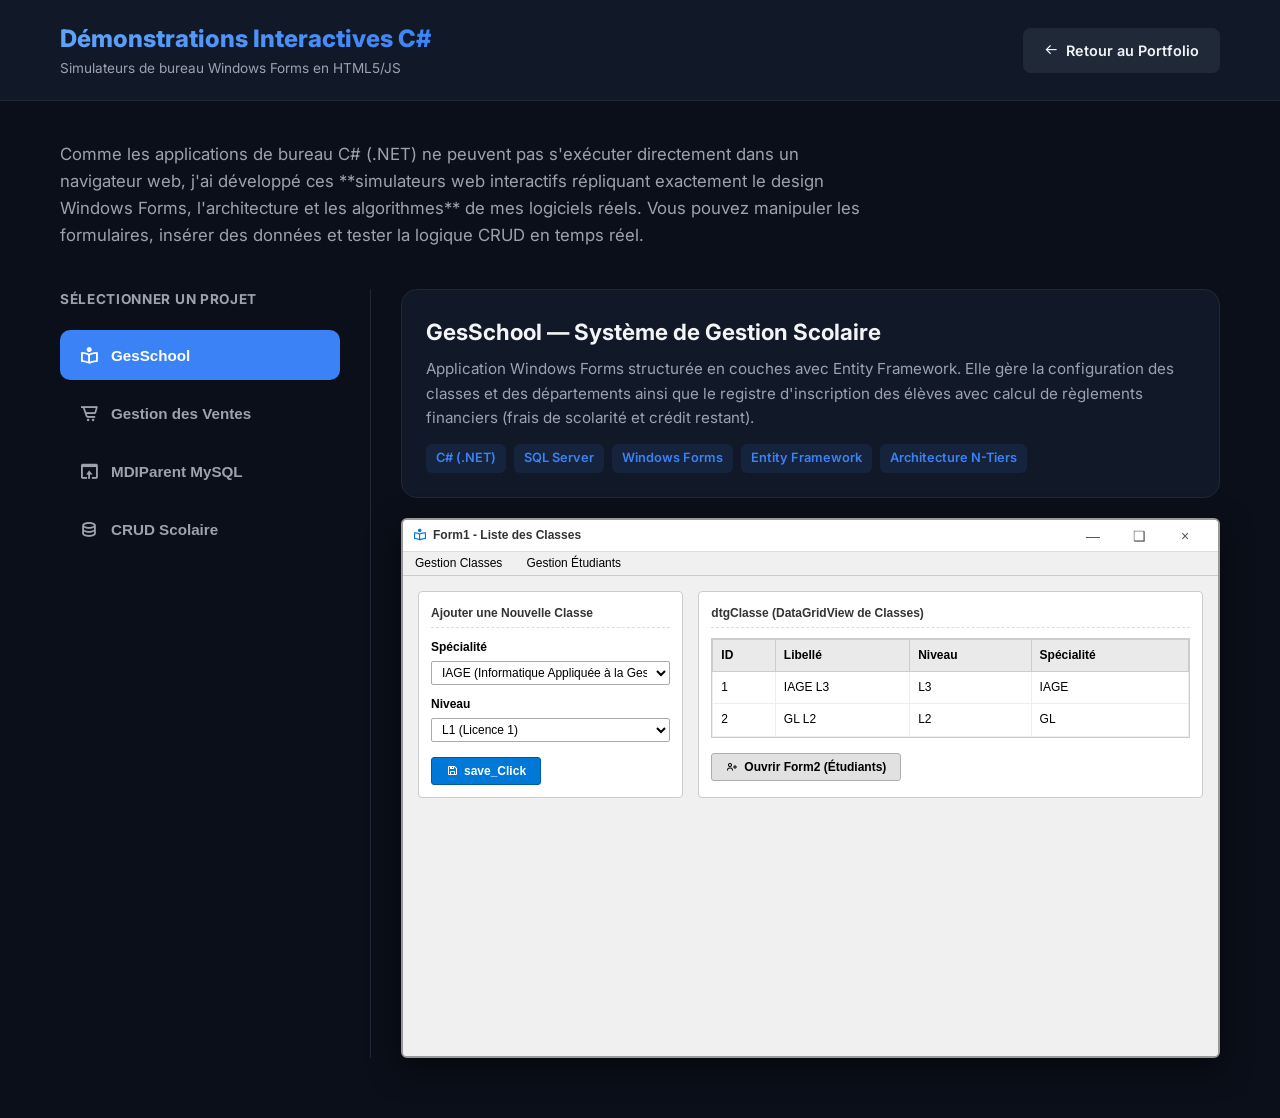
==== csharp_projects_demo.html @ ff1e4703 "Create interactive C# simulation page and connect demoLinks in app.js" ====
<!DOCTYPE html>
<html lang="fr">
<head>
    <meta charset="UTF-8">
    <meta name="viewport" content="width=device-width, initial-scale=1.0">
    <title>Démonstrations Interactives C# • Alima Thiam</title>
    <!-- Boxicons -->
    <link href="https://unpkg.com/boxicons@2.1.4/css/boxicons.min.css" rel="stylesheet">
    <!-- Google Fonts -->
    <link href="https://fonts.googleapis.com/css2?family=Inter:wght@300;400;500;600;700;800&family=JetBrains+Mono:wght@400;700&family=Segoe+UI:wght@400;600;700&display=swap" rel="stylesheet">
    <style>
        :root {
            --bg-main: #0b0f19;
            --bg-secondary: #111827;
            --border-color: #1f2937;
            --text-main: #f3f4f6;
            --text-muted: #9ca3af;
            --accent: #3b82f6;
            --accent-hover: #2563eb;
            --win-bg: #f0f0f0;
            --win-border: #999;
            --win-text: #000;
            --win-blue: #0078d7;
            --win-hover: #e5f1fb;
        }

        * {
            margin: 0;
            padding: 0;
            box-sizing: border-box;
        }

        body {
            font-family: 'Inter', sans-serif;
            background-color: var(--bg-main);
            color: var(--text-main);
            line-height: 1.6;
            padding-bottom: 60px;
        }

        header {
            background-color: var(--bg-secondary);
            border-bottom: 1px solid var(--border-color);
            padding: 20px 0;
            position: sticky;
            top: 0;
            z-index: 100;
        }

        .header-container {
            max-width: 1200px;
            margin: 0 auto;
            display: flex;
            justify-content: space-between;
            align-items: center;
            padding: 0 20px;
        }

        .logo-area h1 {
            font-size: 1.5rem;
            font-weight: 800;
            background: linear-gradient(135deg, #60a5fa 0%, #3b82f6 100%);
            -webkit-background-clip: text;
            -webkit-text-fill-color: transparent;
        }

        .logo-area p {
            font-size: 0.85rem;
            color: var(--text-muted);
        }

        .btn-back {
            display: flex;
            align-items: center;
            gap: 8px;
            background-color: var(--border-color);
            color: var(--text-main);
            text-decoration: none;
            padding: 10px 20px;
            border-radius: 8px;
            font-size: 0.9rem;
            font-weight: 600;
            transition: all 0.2s ease;
            border: 1px solid transparent;
        }

        .btn-back:hover {
            background-color: var(--bg-main);
            border-color: var(--accent);
            color: var(--accent);
        }

        main {
            max-width: 1200px;
            margin: 40px auto 0 auto;
            padding: 0 20px;
        }

        .intro-text {
            color: var(--text-muted);
            font-size: 1.05rem;
            margin-bottom: 40px;
            max-width: 800px;
        }

        /* Tabs & Selector Layout */
        .demo-layout {
            display: grid;
            grid-template-columns: 280px 1px 1fr;
            gap: 30px;
            min-height: 600px;
        }

        .sidebar-menu {
            display: flex;
            flex-direction: column;
            gap: 8px;
        }

        .sidebar-menu h3 {
            font-size: 0.85rem;
            text-transform: uppercase;
            letter-spacing: 0.05em;
            color: var(--text-muted);
            margin-bottom: 12px;
        }

        .tab-btn {
            background: none;
            border: 1px solid transparent;
            color: var(--text-muted);
            padding: 14px 18px;
            text-align: left;
            border-radius: 10px;
            cursor: pointer;
            font-size: 0.95rem;
            font-weight: 600;
            display: flex;
            align-items: center;
            gap: 12px;
            transition: all 0.2s ease;
        }

        .tab-btn i {
            font-size: 1.25rem;
        }

        .tab-btn:hover {
            background-color: rgba(59, 130, 246, 0.05);
            color: var(--text-main);
        }

        .tab-btn.active {
            background-color: var(--accent);
            color: #fff;
        }

        .divider {
            background-color: var(--border-color);
        }

        .demo-content {
            display: flex;
            flex-direction: column;
            gap: 20px;
        }

        .project-meta-info {
            background-color: var(--bg-secondary);
            border: 1px solid var(--border-color);
            padding: 24px;
            border-radius: 16px;
        }

        .project-meta-info h2 {
            font-size: 1.4rem;
            font-weight: 700;
            margin-bottom: 8px;
        }

        .project-meta-info p {
            color: var(--text-muted);
            font-size: 0.95rem;
        }

        .tech-tags {
            display: flex;
            flex-wrap: wrap;
            gap: 8px;
            margin-top: 14px;
        }

        .tech-tag {
            background-color: rgba(59, 130, 246, 0.1);
            color: var(--accent);
            padding: 4px 10px;
            border-radius: 6px;
            font-size: 0.8rem;
            font-weight: 600;
        }

        /* ----------------------------------------------------
           Windows Forms Styling (Simulator Sandbox)
        ---------------------------------------------------- */
        .winforms-container {
            width: 100%;
            background-color: var(--win-bg);
            color: var(--win-text);
            border: 2px solid var(--win-border);
            border-radius: 6px;
            font-family: 'Segoe UI', Tahoma, Geneva, Verdana, sans-serif;
            font-size: 12px;
            box-shadow: 0 10px 30px rgba(0,0,0,0.5);
            overflow: hidden;
            display: none;
        }

        .winforms-container.active {
            display: block;
        }

        /* WinForms Title Bar */
        .winforms-titlebar {
            background-color: #ffffff;
            height: 32px;
            display: flex;
            align-items: center;
            justify-content: space-between;
            padding: 0 10px;
            border-bottom: 1px solid #ddd;
            user-select: none;
        }

        .winforms-icon-title {
            display: flex;
            align-items: center;
            gap: 6px;
            font-weight: 600;
            color: #333;
        }

        .winforms-icon-title i {
            color: var(--win-blue);
            font-size: 14px;
        }

        .winforms-controls {
            display: flex;
            height: 100%;
        }

        .win-ctrl-btn {
            width: 46px;
            height: 32px;
            background: none;
            border: none;
            display: flex;
            align-items: center;
            justify-content: center;
            font-size: 14px;
            color: #555;
            cursor: pointer;
            transition: background 0.15s;
        }

        .win-ctrl-btn:hover {
            background-color: #e5e5e5;
        }

        .win-ctrl-btn.close:hover {
            background-color: #e81123;
            color: white;
        }

        /* WinForms Menu Bar */
        .winforms-menubar {
            background-color: #f0f0f0;
            height: 24px;
            display: flex;
            align-items: center;
            padding: 0 6px;
            border-bottom: 1px solid #ccc;
            gap: 12px;
        }

        .win-menu-item {
            padding: 2px 6px;
            cursor: pointer;
            border-radius: 3px;
        }

        .win-menu-item:hover {
            background-color: #ddd;
        }

        /* WinForms Client Area */
        .winforms-client {
            padding: 15px;
            background-color: #f0f0f0;
            min-height: 480px;
            position: relative;
        }

        /* WinForms Common Layout Elements */
        .win-form-row {
            display: flex;
            gap: 15px;
            margin-bottom: 15px;
        }

        .win-panel {
            background-color: #ffffff;
            border: 1px solid #ccc;
            padding: 12px;
            border-radius: 4px;
        }

        .win-panel-title {
            font-weight: 700;
            margin-bottom: 10px;
            color: #333;
            border-bottom: 1px dashed #ddd;
            padding-bottom: 4px;
        }

        /* Controls styling */
        .win-label {
            display: block;
            margin-bottom: 4px;
            font-weight: 600;
        }

        .win-textbox {
            width: 100%;
            height: 24px;
            padding: 2px 6px;
            border: 1px solid #aaa;
            border-radius: 2px;
            font-family: inherit;
            font-size: 12px;
            outline: none;
            background-color: #fff;
            color: #000;
        }

        .win-textbox:focus {
            border-color: var(--win-blue);
        }

        .win-combobox {
            width: 100%;
            height: 24px;
            padding: 2px 6px;
            border: 1px solid #aaa;
            border-radius: 2px;
            font-family: inherit;
            font-size: 12px;
            outline: none;
            background-color: #fff;
            color: #000;
        }

        .win-btn {
            background-color: #e1e1e1;
            border: 1px solid #adadad;
            color: #000;
            padding: 6px 14px;
            cursor: pointer;
            border-radius: 3px;
            font-weight: 600;
            font-family: inherit;
            font-size: 12px;
            display: inline-flex;
            align-items: center;
            gap: 6px;
            user-select: none;
        }

        .win-btn:hover {
            background-color: #e5f1fb;
            border-color: #0078d7;
        }

        .win-btn.primary {
            background-color: #0078d7;
            color: white;
            border-color: #005a9e;
        }

        .win-btn.primary:hover {
            background-color: #005a9e;
        }

        .win-btn.danger {
            background-color: #f44336;
            color: white;
            border-color: #d32f2f;
        }

        .win-btn.danger:hover {
            background-color: #d32f2f;
        }

        /* WinForms GridView (DataGridView) */
        .win-datagridview {
            width: 100%;
            border-collapse: collapse;
            background-color: #fff;
            border: 1px solid #ccc;
        }

        .win-datagridview th {
            background-color: #eaeaea;
            border: 1px solid #ccc;
            padding: 6px 8px;
            text-align: left;
            font-weight: 600;
            user-select: none;
        }

        .win-datagridview td {
            border: 1px solid #eee;
            padding: 6px 8px;
            text-align: left;
            white-space: nowrap;
        }

        .win-datagridview tr.selected {
            background-color: #0078d7 !important;
            color: #fff !important;
        }

        .win-datagridview tr:hover {
            background-color: #f5f5f5;
            cursor: pointer;
        }

        .grid-container {
            overflow-x: auto;
            max-height: 250px;
            border: 1px solid #ccc;
            background-color: #fff;
        }

        /* ----------------------------------------------------
           MDIParent Window specific styling
        ---------------------------------------------------- */
        .mdi-desktop {
            background-color: #3f3f3f;
            border: 1px dashed #666;
            border-radius: 4px;
            height: 440px;
            position: relative;
            overflow: hidden;
        }

        .mdi-child-window {
            position: absolute;
            background-color: #f0f0f0;
            border: 1px solid #888;
            border-radius: 4px;
            box-shadow: 0 4px 15px rgba(0,0,0,0.3);
            width: 320px;
            display: none;
            z-index: 10;
        }

        .mdi-child-window.active {
            display: block;
        }

        .mdi-child-title {
            background-color: #ffffff;
            height: 24px;
            display: flex;
            align-items: center;
            justify-content: space-between;
            padding: 0 8px;
            font-weight: 600;
            border-bottom: 1px solid #ccc;
            cursor: move;
        }

        .mdi-child-close {
            background: none;
            border: none;
            cursor: pointer;
            font-weight: 700;
            color: #777;
        }

        .mdi-child-close:hover {
            color: #d9534f;
        }

        .mdi-child-body {
            padding: 10px;
            font-size: 11px;
        }

        /* ----------------------------------------------------
           Sales simulation specific layout
        ---------------------------------------------------- */
        .kpi-container {
            display: grid;
            grid-template-columns: repeat(3, 1fr);
            gap: 10px;
            margin-bottom: 15px;
        }

        .kpi-card {
            background-color: #fff;
            border: 1px solid #ccc;
            padding: 10px;
            border-radius: 4px;
            text-align: center;
        }

        .kpi-val {
            font-size: 18px;
            font-weight: bold;
            color: var(--win-blue);
        }

        /* Custom C# MessageBox.Show overlay */
        .csharp-messagebox {
            position: absolute;
            top: 50%;
            left: 50%;
            transform: translate(-50%, -50%);
            background-color: #f0f0f0;
            border: 1px solid #0078d7;
            box-shadow: 0 5px 25px rgba(0,0,0,0.4);
            width: 300px;
            z-index: 999;
            font-family: 'Segoe UI', sans-serif;
            display: none;
        }

        .cs-msg-title {
            background-color: #ffffff;
            padding: 6px 10px;
            font-weight: 600;
            font-size: 12px;
            border-bottom: 1px solid #ddd;
        }

        .cs-msg-body {
            padding: 18px 15px;
            font-size: 12px;
            display: flex;
            align-items: center;
            gap: 12px;
        }

        .cs-msg-body i {
            font-size: 24px;
            color: #0078d7;
        }

        .cs-msg-buttons {
            background-color: #e1e1e1;
            padding: 8px 10px;
            text-align: right;
            display: flex;
            justify-content: flex-end;
            gap: 8px;
        }

        /* Screen-width alert */
        @media (max-width: 900px) {
            .demo-layout {
                grid-template-columns: 1fr;
            }
            .divider {
                display: none;
            }
        }
    </style>
</head>
<body>

    <header>
        <div class="header-container">
            <div class="logo-area">
                <h1>Démonstrations Interactives C#</h1>
                <p>Simulateurs de bureau Windows Forms en HTML5/JS</p>
            </div>
            <a href="index.html#projects" class="btn-back">
                <i class='bx bx-arrow-back'></i> Retour au Portfolio
            </a>
        </div>
    </header>

    <main>
        <p class="intro-text">
            Comme les applications de bureau C# (.NET) ne peuvent pas s'exécuter directement dans un navigateur web, j'ai développé ces **simulateurs web interactifs répliquant exactement le design Windows Forms, l'architecture et les algorithmes** de mes logiciels réels. Vous pouvez manipuler les formulaires, insérer des données et tester la logique CRUD en temps réel.
        </p>

        <div class="demo-layout">
            <!-- Sidebar Project selector -->
            <div class="sidebar-menu">
                <h3>Sélectionner un projet</h3>
                <button class="tab-btn active" onclick="switchProject('ges_school')">
                    <i class='bx bx-book-reader'></i> GesSchool
                </button>
                <button class="tab-btn" onclick="switchProject('gestion_ventes')">
                    <i class='bx bx-cart-alt'></i> Gestion des Ventes
                </button>
                <button class="tab-btn" onclick="switchProject('mdi_parent')">
                    <i class='bx bx-window-open'></i> MDIParent MySQL
                </button>
                <button class="tab-btn" onclick="switchProject('crud_scolaire')">
                    <i class='bx bx-data'></i> CRUD Scolaire
                </button>
            </div>

            <div class="divider"></div>

            <!-- Demo Contents Area -->
            <div class="demo-content">

                <!-- 1. GESSCHOOL METADATA & SIMULATION -->
                <div class="project-meta-info" id="meta-ges_school">
                    <h2>GesSchool — Système de Gestion Scolaire</h2>
                    <p>
                        Application Windows Forms structurée en couches avec Entity Framework. Elle gère la configuration des classes et des départements ainsi que le registre d'inscription des élèves avec calcul de règlements financiers (frais de scolarité et crédit restant).
                    </p>
                    <div class="tech-tags">
                        <span class="tech-tag">C# (.NET)</span>
                        <span class="tech-tag">SQL Server</span>
                        <span class="tech-tag">Windows Forms</span>
                        <span class="tech-tag">Entity Framework</span>
                        <span class="tech-tag">Architecture N-Tiers</span>
                    </div>
                </div>

                <!-- GesSchool Sandbox -->
                <div class="winforms-container active" id="sandbox-ges_school">
                    <div class="winforms-titlebar">
                        <div class="winforms-icon-title">
                            <i class='bx bx-book-reader'></i>
                            <span id="gesschool-title">Form1 - Liste des Classes</span>
                        </div>
                        <div class="winforms-controls">
                            <button class="win-ctrl-btn">—</button>
                            <button class="win-ctrl-btn">❑</button>
                            <button class="win-ctrl-btn close">&times;</button>
                        </div>
                    </div>
                    <div class="winforms-menubar">
                        <span class="win-menu-item" onclick="toggleGesSchoolForm('classe')">Gestion Classes</span>
                        <span class="win-menu-item" onclick="toggleGesSchoolForm('etudiant')">Gestion Étudiants</span>
                    </div>

                    <!-- Client Area -->
                    <div class="winforms-client">
                        <!-- Global Alert Box -->
                        <div id="msgbox-ges_school" class="csharp-messagebox">
                            <div class="cs-msg-title">GesSchool System</div>
                            <div class="cs-msg-body">
                                <i class='bx bx-info-circle'></i>
                                <span id="msgbox-text-ges_school">Message</span>
                            </div>
                            <div class="cs-msg-buttons">
                                <button class="win-btn primary" onclick="closeMessageBox('ges_school')">OK</button>
                            </div>
                        </div>

                        <!-- 1. Formulaire Classes (Form1) -->
                        <div id="gesschool-classe-panel">
                            <div class="win-form-row">
                                <div class="win-panel" style="flex: 1;">
                                    <div class="win-panel-title">Ajouter une Nouvelle Classe</div>
                                    <div style="margin-bottom: 10px;">
                                        <label class="win-label">Spécialité</label>
                                        <select id="gs-spec" class="win-combobox">
                                            <option value="IAGE">IAGE (Informatique Appliquée à la Gestion)</option>
                                            <option value="GL">GL (Génie Logiciel)</option>
                                            <option value="CD">CD (Création Digitale)</option>
                                        </select>
                                    </div>
                                    <div style="margin-bottom: 15px;">
                                        <label class="win-label">Niveau</label>
                                        <select id="gs-niv" class="win-combobox">
                                            <option value="L1">L1 (Licence 1)</option>
                                            <option value="L2">L2 (Licence 2)</option>
                                            <option value="L3">L3 (Licence 3)</option>
                                        </select>
                                    </div>
                                    <button class="win-btn primary" onclick="gsSaveClasse()">
                                        <i class='bx bx-save'></i> save_Click
                                    </button>
                                </div>

                                <div class="win-panel" style="flex: 2;">
                                    <div class="win-panel-title">dtgClasse (DataGridView de Classes)</div>
                                    <div class="grid-container">
                                        <table class="win-datagridview" id="gs-classe-grid">
                                            <thead>
                                                <tr>
                                                    <th>ID</th>
                                                    <th>Libellé</th>
                                                    <th>Niveau</th>
                                                    <th>Spécialité</th>
                                                </tr>
                                            </thead>
                                            <tbody>
                                                <!-- Dyn -->
                                            </tbody>
                                        </table>
                                    </div>
                                    <div style="margin-top: 15px; display: flex; gap: 10px;">
                                        <button class="win-btn" onclick="toggleGesSchoolForm('etudiant')">
                                            <i class='bx bx-user-plus'></i> Ouvrir Form2 (Étudiants)
                                        </button>
                                    </div>
                                </div>
                            </div>
                        </div>

                        <!-- 2. Formulaire Étudiants (Form2) -->
                        <div id="gesschool-etudiant-panel" style="display: none;">
                            <div class="win-form-row">
                                <div class="win-panel" style="flex: 1;">
                                    <div class="win-panel-title">Saisie d'un Étudiant</div>
                                    <div style="margin-bottom: 8px;">
                                        <label class="win-label">Nom</label>
                                        <input type="text" id="gs-nom" class="win-textbox">
                                    </div>
                                    <div style="margin-bottom: 8px;">
                                        <label class="win-label">Prénom</label>
                                        <input type="text" id="gs-prenom" class="win-textbox">
                                    </div>
                                    <div style="margin-bottom: 8px;">
                                        <label class="win-label">Année Scolaire</label>
                                        <input type="number" id="gs-anne" class="win-textbox" value="2026">
                                    </div>
                                    <div style="margin-bottom: 8px;">
                                        <label class="win-label">Montant Réglé</label>
                                        <input type="number" id="gs-montant" class="win-textbox" value="500000">
                                    </div>
                                    <div style="margin-bottom: 8px;">
                                        <label class="win-label">Crédit Restant</label>
                                        <input type="number" id="gs-credit" class="win-textbox" value="300000">
                                    </div>
                                    <div style="margin-bottom: 12px;">
                                        <label class="win-label">Classe</label>
                                        <select id="gs-etud-classe" class="win-combobox">
                                            <!-- Dyn -->
                                        </select>
                                    </div>
                                    <div style="display: flex; gap: 8px;">
                                        <button class="win-btn primary" onclick="gsSaveEtudiant()">Valider</button>
                                        <button class="win-btn danger" onclick="gsDeleteEtudiant()">Supprimer</button>
                                    </div>
                                </div>

                                <div class="win-panel" style="flex: 2;">
                                    <div class="win-panel-title">dtgEtudiant (DataGridView d'Étudiants)</div>
                                    <div class="grid-container">
                                        <table class="win-datagridview" id="gs-etudiant-grid">
                                            <thead>
                                                <tr>
                                                    <th>ID</th>
                                                    <th>Prénom</th>
                                                    <th>Nom</th>
                                                    <th>Année S.</th>
                                                    <th>Classe</th>
                                                    <th>Réglé</th>
                                                    <th>Crédit</th>
                                                </tr>
                                            </thead>
                                            <tbody>
                                                <!-- Dyn -->
                                            </tbody>
                                        </table>
                                    </div>
                                    <div style="margin-top: 15px;">
                                        <button class="win-btn" onclick="toggleGesSchoolForm('classe')">
                                            <i class='bx bx-left-arrow-alt'></i> Retour Form1 (Classes)
                                        </button>
                                    </div>
                                </div>
                            </div>
                        </div>

                    </div>
                </div>

                <!-- 2. GESTION DES VENTES METADATA & SIMULATION -->
                <div class="project-meta-info" id="meta-gestion_ventes" style="display: none;">
                    <h2>Gestion des Ventes — Facturation & Stock</h2>
                    <p>
                        Application Windows Form commerciale. Elle gère la comptabilité des ventes, la mise à jour dynamique des stocks et la génération d'états d'impression pour les factures des clients.
                    </p>
                    <div class="tech-tags">
                        <span class="tech-tag">C# (.NET)</span>
                        <span class="tech-tag">SQL Server</span>
                        <span class="tech-tag">Windows Forms</span>
                        <span class="tech-tag">Facturation & Stock</span>
                    </div>
                </div>

                <!-- Gestion des Ventes Sandbox -->
                <div class="winforms-container" id="sandbox-gestion_ventes">
                    <div class="winforms-titlebar">
                        <div class="winforms-icon-title">
                            <i class='bx bx-cart-alt'></i>
                            <span>FormSales - Terminal de Vente & Inventaire</span>
                        </div>
                        <div class="winforms-controls">
                            <button class="win-ctrl-btn">—</button>
                            <button class="win-ctrl-btn">❑</button>
                            <button class="win-ctrl-btn close">&times;</button>
                        </div>
                    </div>
                    <div class="winforms-menubar">
                        <span class="win-menu-item">Fichier</span>
                        <span class="win-menu-item">Stock</span>
                        <span class="win-menu-item">Rapports</span>
                    </div>

                    <!-- Client Area -->
                    <div class="winforms-client">
                        <!-- Alert Box -->
                        <div id="msgbox-gestion_ventes" class="csharp-messagebox">
                            <div class="cs-msg-title">Système de Ventes</div>
                            <div class="cs-msg-body">
                                <i class='bx bx-check-circle' style="color: #4caf50;"></i>
                                <span id="msgbox-text-gestion_ventes">Facture générée !</span>
                            </div>
                            <div class="cs-msg-buttons">
                                <button class="win-btn primary" onclick="closeMessageBox('gestion_ventes')">OK</button>
                            </div>
                        </div>

                        <!-- KPI Dashboard -->
                        <div class="kpi-container">
                            <div class="kpi-card">
                                <div>Chiffre d'Affaires</div>
                                <div class="kpi-val" id="sales-total-ca">0 FCFA</div>
                            </div>
                            <div class="kpi-card">
                                <div>Transactions</div>
                                <div class="kpi-val" id="sales-count-tx">0</div>
                            </div>
                            <div class="kpi-card">
                                <div>Niveau Stock (Total)</div>
                                <div class="kpi-val" id="sales-stock-qty" style="color: #e65100;">120 pcs</div>
                            </div>
                        </div>

                        <div class="win-form-row">
                            <!-- Form -->
                            <div class="win-panel" style="flex: 1;">
                                <div class="win-panel-title">Saisir une Vente</div>
                                <div style="margin-bottom: 8px;">
                                    <label class="win-label">Produit</label>
                                    <select id="sale-prod" class="win-combobox" onchange="salesUpdateUnitPrice()">
                                        <option value="Laptop HP">Laptop HP EliteBook</option>
                                        <option value="Écran Dell">Écran Dell 24"</option>
                                        <option value="Clavier USB">Clavier USB Logitech</option>
                                    </select>
                                </div>
                                <div style="margin-bottom: 8px;">
                                    <label class="win-label">Prix Unitaire (FCFA)</label>
                                    <input type="text" id="sale-prix" class="win-textbox" readonly value="450000">
                                </div>
                                <div style="margin-bottom: 12px;">
                                    <label class="win-label">Quantité</label>
                                    <input type="number" id="sale-qte" class="win-textbox" value="1" min="1">
                                </div>
                                <button class="win-btn primary" onclick="salesProcessOrder()">
                                    <i class='bx bx-receipt'></i> Enregistrer Vente
                                </button>
                            </div>

                            <!-- Cart Grid -->
                            <div class="win-panel" style="flex: 2;">
                                <div class="win-panel-title">Journal des Ventes de la Journée</div>
                                <div class="grid-container">
                                    <table class="win-datagridview" id="sales-grid">
                                        <thead>
                                            <tr>
                                                <th>Numéro</th>
                                                <th>Produit</th>
                                                <th>Qte</th>
                                                <th>Prix U.</th>
                                                <th>Total (FCFA)</th>
                                            </tr>
                                        </thead>
                                        <tbody>
                                            <!-- Dyn -->
                                        </tbody>
                                    </table>
                                </div>
                            </div>
                        </div>

                    </div>
                </div>

                <!-- 3. MDIPARENT MYSQL METADATA & SIMULATION -->
                <div class="project-meta-info" id="meta-mdi_parent" style="display: none;">
                    <h2>MDIParent MySQL — Administration Multi-Fenêtres</h2>
                    <p>
                        Application Windows Forms implémentant l'architecture de conteneur de fenêtres enfants (MDI) et la connexion ADO.NET à un serveur de base de données MySQL distant pour administrer les entités.
                    </p>
                    <div class="tech-tags">
                        <span class="tech-tag">C# (.NET)</span>
                        <span class="tech-tag">MySQL Database</span>
                        <span class="tech-tag">Windows Forms</span>
                        <span class="tech-tag">MDI Architecture</span>
                    </div>
                </div>

                <!-- MDIParent Sandbox -->
                <div class="winforms-container" id="sandbox-mdi_parent">
                    <div class="winforms-titlebar">
                        <div class="winforms-icon-title">
                            <i class='bx bx-window-open'></i>
                            <span>MDIParentMain - Application d'Administration MySQL</span>
                        </div>
                        <div class="winforms-controls">
                            <button class="win-ctrl-btn">—</button>
                            <button class="win-ctrl-btn">❑</button>
                            <button class="win-ctrl-btn close">&times;</button>
                        </div>
                    </div>
                    <div class="winforms-menubar">
                        <span class="win-menu-item" onclick="openMdiWindow('formCat')">Gérer Catégories</span>
                        <span class="win-menu-item" onclick="openMdiWindow('formProd')">Gérer Produits</span>
                        <span class="win-menu-item" onclick="openMdiWindow('formEmp')">Gérer Employés</span>
                    </div>

                    <!-- Client Area (MDI Desktop Container) -->
                    <div class="winforms-client" style="padding: 10px;">
                        <div class="mdi-desktop" id="mdi-desktop-container">
                            <p style="color: #888; text-align: center; margin-top: 180px; font-family: monospace; font-size: 11px;">
                                [MDI Parent Client Area - Cliquez sur le menu pour charger des formulaires]
                            </p>

                            <!-- MDI Form 1: Categories -->
                            <div class="mdi-child-window" id="formCat" style="top: 20px; left: 20px;">
                                <div class="mdi-child-title">
                                    <span>FormCategorie (MySQL Table: categorie)</span>
                                    <button class="mdi-child-close" onclick="closeMdiWindow('formCat')">&times;</button>
                                </div>
                                <div class="mdi-child-body">
                                    <div style="margin-bottom: 8px;">
                                        <label class="win-label">Nom Catégorie</label>
                                        <input type="text" class="win-textbox" id="mdi-cat-name" placeholder="ex: Informatique">
                                    </div>
                                    <button class="win-btn primary" onclick="alert('Connexion MySQL etablie. Categorie enregistree !')">Ajouter</button>
                                </div>
                            </div>

                            <!-- MDI Form 2: Produits -->
                            <div class="mdi-child-window" id="formProd" style="top: 80px; left: 100px;">
                                <div class="mdi-child-title">
                                    <span>FormProduit (MySQL Table: produit)</span>
                                    <button class="mdi-child-close" onclick="closeMdiWindow('formProd')">&times;</button>
                                </div>
                                <div class="mdi-child-body">
                                    <div style="margin-bottom: 6px;">
                                        <label class="win-label">Libellé Produit</label>
                                        <input type="text" class="win-textbox" placeholder="ex: Clavier">
                                    </div>
                                    <div style="margin-bottom: 8px;">
                                        <label class="win-label">Catégorie ID</label>
                                        <input type="number" class="win-textbox" placeholder="1">
                                    </div>
                                    <button class="win-btn primary" onclick="alert('INSERT INTO produit exécuté avec succès sur MySQL !')">Valider</button>
                                </div>
                            </div>

                            <!-- MDI Form 3: Employes -->
                            <div class="mdi-child-window" id="formEmp" style="top: 140px; left: 180px;">
                                <div class="mdi-child-title">
                                    <span>FormEmployee (MySQL Table: employee)</span>
                                    <button class="mdi-child-close" onclick="closeMdiWindow('formEmp')">&times;</button>
                                </div>
                                <div class="mdi-child-body">
                                    <div style="margin-bottom: 6px;">
                                        <label class="win-label">Nom Complet</label>
                                        <input type="text" class="win-textbox" placeholder="Alima Thiam">
                                    </div>
                                    <div style="margin-bottom: 8px;">
                                        <label class="win-label">Poste</label>
                                        <input type="text" class="win-textbox" placeholder="Développeuse C#">
                                    </div>
                                    <button class="win-btn primary" onclick="alert('Employé sauvegardé dans MySQL.')">Enregistrer</button>
                                </div>
                            </div>

                        </div>
                    </div>
                </div>

                <!-- 4. CRUD SCOLAIRE METADATA & SIMULATION -->
                <div class="project-meta-info" id="meta-crud_scolaire" style="display: none;">
                    <h2>CRUD Scolaire — Gestion Étudiants Simple</h2>
                    <p>
                        Application Windows Forms développée pour automatiser les tâches basiques d'administration scolaire en liant des champs d'édition (Nom, Prénom, Classe) directement aux transactions CRUD SQL Server.
                    </p>
                    <div class="tech-tags">
                        <span class="tech-tag">C# (.NET)</span>
                        <span class="tech-tag">SQL Server</span>
                        <span class="tech-tag">Windows Forms</span>
                        <span class="tech-tag">Logic CRUD</span>
                    </div>
                </div>

                <!-- CRUD Scolaire Sandbox -->
                <div class="winforms-container" id="sandbox-crud_scolaire">
                    <div class="winforms-titlebar">
                        <div class="winforms-icon-title">
                            <i class='bx bx-data'></i>
                            <span>FormCrud - Administration des Candidatures Élèves</span>
                        </div>
                        <div class="winforms-controls">
                            <button class="win-ctrl-btn">—</button>
                            <button class="win-ctrl-btn">❑</button>
                            <button class="win-ctrl-btn close">&times;</button>
                        </div>
                    </div>
                    <div class="winforms-menubar">
                        <span class="win-menu-item">Action</span>
                        <span class="win-menu-item">Base de Données</span>
                    </div>

                    <!-- Client Area -->
                    <div class="winforms-client">
                        <!-- Alert Box -->
                        <div id="msgbox-crud_scolaire" class="csharp-messagebox">
                            <div class="cs-msg-title">Database CRUD</div>
                            <div class="cs-msg-body">
                                <i class='bx bx-check-shield' style="color: #2196f3; font-size: 24px;"></i>
                                <span id="msgbox-text-crud_scolaire">Succès !</span>
                            </div>
                            <div class="cs-msg-buttons">
                                <button class="win-btn primary" onclick="closeMessageBox('crud_scolaire')">OK</button>
                            </div>
                        </div>

                        <div class="win-form-row">
                            <div class="win-panel" style="flex: 1;">
                                <div class="win-panel-title">Registre Étudiant</div>
                                <input type="hidden" id="crud-id">
                                <div style="margin-bottom: 8px;">
                                    <label class="win-label">ID (Recherche)</label>
                                    <input type="text" id="crud-id-show" class="win-textbox" readonly placeholder="Auto-ID">
                                </div>
                                <div style="margin-bottom: 8px;">
                                    <label class="win-label">Nom</label>
                                    <input type="text" id="crud-nom" class="win-textbox">
                                </div>
                                <div style="margin-bottom: 8px;">
                                    <label class="win-label">Prénom</label>
                                    <input type="text" id="crud-prenom" class="win-textbox">
                                </div>
                                <div style="margin-bottom: 12px;">
                                    <label class="win-label">Classe</label>
                                    <select id="crud-classe" class="win-combobox">
                                        <option value="IAGE L3">IAGE L3</option>
                                        <option value="GL L2">GL L2</option>
                                        <option value="CD L1">CD L1</option>
                                    </select>
                                </div>
                                <div style="display: flex; flex-wrap: wrap; gap: 6px;">
                                    <button class="win-btn primary" onclick="crudCreate()">Ajouter</button>
                                    <button class="win-btn" onclick="crudUpdate()">Modifier</button>
                                    <button class="win-btn danger" onclick="crudDelete()">Supprimer</button>
                                    <button class="win-btn" onclick="crudClear()">Effacer</button>
                                </div>
                            </div>

                            <div class="win-panel" style="flex: 2;">
                                <div class="win-panel-title">dataGridView1 (Détails des Étudiants)</div>
                                <div class="grid-container">
                                    <table class="win-datagridview" id="crud-grid">
                                        <thead>
                                            <tr>
                                                <th>ID</th>
                                                <th>Prénom</th>
                                                <th>Nom</th>
                                                <th>Classe</th>
                                            </tr>
                                        </thead>
                                        <tbody>
                                            <!-- Dyn -->
                                        </tbody>
                                    </table>
                                </div>
                                <p style="font-size: 10px; color: #666; margin-top: 10px; font-style: italic;">
                                    * Cliquez sur une ligne du tableau pour charger les données dans le formulaire d'édition.
                                </p>
                            </div>
                        </div>

                    </div>
                </div>

            </div>
        </div>
    </main>

    <script>
        // Check URL Parameters to auto-load correct tab
        window.addEventListener('DOMContentLoaded', () => {
            const urlParams = new URLSearchParams(window.location.search);
            const project = urlParams.get('project');
            if (project) {
                switchProject(project);
            } else {
                initSimulators();
            }
        });

        // Toggle project sandboxes
        function switchProject(projectId) {
            // Update active buttons
            const btns = document.querySelectorAll('.tab-btn');
            btns.forEach(btn => btn.classList.remove('active'));
            
            // Map keys
            let key = '';
            if (projectId === 'ges_school') key = 'GesSchool';
            else if (projectId === 'gestion_ventes') key = 'Gestion des Ventes';
            else if (projectId === 'mdi_parent') key = 'MDIParent MySQL';
            else if (projectId === 'crud_scolaire') key = 'CRUD Scolaire';

            // Find button based on text
            btns.forEach(btn => {
                if (btn.textContent.includes(key)) {
                    btn.classList.add('active');
                }
            });

            // Hide/Show metadata
            const metas = document.querySelectorAll('.project-meta-info');
            metas.forEach(meta => meta.style.display = 'none');
            const targetMeta = document.getElementById(`meta-${projectId}`);
            if (targetMeta) targetMeta.style.display = 'block';

            // Hide/Show sandbox containers
            const sandboxes = document.querySelectorAll('.winforms-container');
            sandboxes.forEach(sb => sb.classList.remove('active'));
            const targetSandbox = document.getElementById(`sandbox-${projectId}`);
            if (targetSandbox) targetSandbox.classList.add('active');
        }

        // --- GLOBAL SIMULATORS DATA STATE ---
        const gsClasses = [
            { id: 1, libelle: "IAGE L3", niveau: "L3", specialite: "IAGE" },
            { id: 2, libelle: "GL L2", niveau: "L2", specialite: "GL" }
        ];

        const gsEtudiants = [
            { id: 1, prenom: "Mouhamed", nom: "Diop", annescolaire: 2026, classe: "IAGE L3", reglement: 600000, credit: 200000 },
            { id: 2, prenom: "Khadija", nom: "Ndiaye", annescolaire: 2026, classe: "GL L2", reglement: 450000, credit: 350000 }
        ];

        const salesProducts = {
            "Laptop HP": 450000,
            "Écran Dell": 150000,
            "Clavier USB": 15000
        };

        const salesOrders = [
            { id: 1, produit: "Laptop HP", qte: 1, prixU: 450000, total: 450000 },
            { id: 2, produit: "Clavier USB", qte: 2, prixU: 15000, total: 30000 }
        ];

        const crudStudents = [
            { id: 1, prenom: "Moustapha", nom: "Sow", classe: "IAGE L3" },
            { id: 2, prenom: "Fatou", nom: "Gaye", classe: "GL L2" }
        ];

        let selectedGsEtudiantId = null;
        let selectedCrudId = null;

        // Initialize lists and grids
        function initSimulators() {
            renderGesSchoolClasses();
            renderGesSchoolEtudiants();
            renderSalesGrid();
            renderCrudGrid();
            salesUpdateUnitPrice();
        }

        // --- C# MessageBox Helper ---
        function showMessageBox(projectId, text) {
            const msgbox = document.getElementById(`msgbox-${projectId}`);
            const textEl = document.getElementById(`msgbox-text-${projectId}`);
            if (msgbox && textEl) {
                textEl.textContent = text;
                msgbox.style.display = 'block';
            }
        }

        function closeMessageBox(projectId) {
            const msgbox = document.getElementById(`msgbox-${projectId}`);
            if (msgbox) msgbox.style.display = 'none';
        }

        // --- GESSCHOOL LOGIC ---
        function toggleGesSchoolForm(type) {
            const classePanel = document.getElementById('gesschool-classe-panel');
            const etudiantPanel = document.getElementById('gesschool-etudiant-panel');
            const title = document.getElementById('gesschool-title');

            if (type === 'classe') {
                classePanel.style.display = 'block';
                etudiantPanel.style.display = 'none';
                title.textContent = "Form1 - Liste des Classes";
            } else {
                classePanel.style.display = 'none';
                etudiantPanel.style.display = 'block';
                title.textContent = "Form2 - Saisie des Étudiants";
                populateGesSchoolClassesDropdown();
            }
        }

        // Add default rows on launch
        function renderGesSchoolClasses() {
            const tbody = document.querySelector('#gs-classe-grid tbody');
            tbody.innerHTML = '';
            gsClasses.forEach(c => {
                const tr = document.createElement('tr');
                tr.innerHTML = `<td>${c.id}</td><td>${c.libelle}</td><td>${c.niveau}</td><td>${c.specialite}</td>`;
                tbody.appendChild(tr);
            });
        }

        function populateGesSchoolClassesDropdown() {
            const select = document.getElementById('gs-etud-classe');
            select.innerHTML = '';
            gsClasses.forEach(c => {
                const opt = document.createElement('option');
                opt.value = c.libelle;
                opt.textContent = c.libelle;
                select.appendChild(opt);
            });
        }

        function renderGesSchoolEtudiants() {
            const tbody = document.querySelector('#gs-etudiant-grid tbody');
            tbody.innerHTML = '';
            gsEtudiants.forEach(e => {
                const tr = document.createElement('tr');
                tr.innerHTML = `<td>${e.id}</td><td>${e.prenom}</td><td>${e.nom}</td><td>${e.annescolaire}</td><td>${e.classe}</td><td>${e.reglement}</td><td>${e.credit}</td>`;
                tr.onclick = () => selectGsEtudiant(e.id, tr);
                tbody.appendChild(tr);
            });
        }

        function selectGsEtudiant(id, rowEl) {
            selectedGsEtudiantId = id;
            document.querySelectorAll('#gs-etudiant-grid tr').forEach(r => r.classList.remove('selected'));
            rowEl.classList.add('selected');

            const etud = gsEtudiants.find(e => e.id === id);
            if (etud) {
                document.getElementById('gs-nom').value = etud.nom;
                document.getElementById('gs-prenom').value = etud.prenom;
                document.getElementById('gs-anne').value = etud.annescolaire;
                document.getElementById('gs-montant').value = etud.reglement;
                document.getElementById('gs-credit').value = etud.credit;
                document.getElementById('gs-etud-classe').value = etud.classe;
            }
        }

        function gsSaveClasse() {
            const spec = document.getElementById('gs-spec').value;
            const niv = document.getElementById('gs-niv').value;
            const id = gsClasses.length + 1;
            const libelle = spec + " " + niv;

            gsClasses.push({ id, libelle, niveau: niv, specialite: spec });
            renderGesSchoolClasses();
            showMessageBox('ges_school', "La classe est enregistrée avec Succès !");
        }

        function gsSaveEtudiant() {
            const nom = document.getElementById('gs-nom').value.trim();
            const prenom = document.getElementById('gs-prenom').value.trim();
            const anne = parseInt(document.getElementById('gs-anne').value);
            const montant = parseInt(document.getElementById('gs-montant').value);
            const credit = parseInt(document.getElementById('gs-credit').value);
            const classe = document.getElementById('gs-etud-classe').value;

            if (!nom || !prenom) {
                alert("Veuillez saisir le nom et prénom.");
                return;
            }

            if (selectedGsEtudiantId !== null) {
                // Update
                const etud = gsEtudiants.find(e => e.id === selectedGsEtudiantId);
                if (etud) {
                    etud.nom = nom;
                    etud.prenom = prenom;
                    etud.annescolaire = anne;
                    etud.reglement = montant;
                    etud.credit = credit;
                    etud.classe = classe;
                    showMessageBox('ges_school', "Étudiant modifié avec Succès !");
                }
                selectedGsEtudiantId = null;
            } else {
                // Add
                const id = gsEtudiants.length > 0 ? Math.max(...gsEtudiants.map(e => e.id)) + 1 : 1;
                gsEtudiants.push({ id, prenom, nom, annescolaire: anne, classe, reglement: montant, credit });
                showMessageBox('ges_school', "Étudiant enregistré avec Succès !");
            }

            // Clear
            document.getElementById('gs-nom').value = '';
            document.getElementById('gs-prenom').value = '';
            renderGesSchoolEtudiants();
        }

        function gsDeleteEtudiant() {
            if (selectedGsEtudiantId === null) {
                alert("Veuillez sélectionner un étudiant dans la grille.");
                return;
            }

            if (confirm("Voulez-vous supprimer l'étudiant sélectionné ?")) {
                const index = gsEtudiants.findIndex(e => e.id === selectedGsEtudiantId);
                if (index !== -1) {
                    gsEtudiants.splice(index, 1);
                    renderGesSchoolEtudiants();
                    showMessageBox('ges_school', "Étudiant supprimé avec succès !");
                }
                selectedGsEtudiantId = null;
            }
        }

        // --- GESTION DES VENTES LOGIC ---
        function salesUpdateUnitPrice() {
            const prod = document.getElementById('sale-prod').value;
            const prix = salesProducts[prod];
            document.getElementById('sale-prix').value = prix;
        }

        function renderSalesGrid() {
            const tbody = document.querySelector('#sales-grid tbody');
            tbody.innerHTML = '';
            let totalCA = 0;
            salesOrders.forEach(o => {
                const tr = document.createElement('tr');
                tr.innerHTML = `<td>TX-${o.id}</td><td>${o.produit}</td><td>${o.qte}</td><td>${o.prixU}</td><td>${o.total}</td>`;
                tbody.appendChild(tr);
                totalCA += o.total;
            });

            document.getElementById('sales-total-ca').textContent = `${totalCA.toLocaleString()} FCFA`;
            document.getElementById('sales-count-tx').textContent = salesOrders.length;
            
            // Decr inventory mockup
            const currentStock = 120 - salesOrders.reduce((acc, cur) => acc + cur.qte, 0);
            document.getElementById('sales-stock-qty').textContent = `${currentStock} pcs`;
        }

        function salesProcessOrder() {
            const prod = document.getElementById('sale-prod').value;
            const prix = salesProducts[prod];
            const qte = parseInt(document.getElementById('sale-qte').value);

            if (qte <= 0) {
                alert("Quantité invalide.");
                return;
            }

            const id = salesOrders.length + 1;
            const total = prix * qte;
            salesOrders.push({ id, produit: prod, qte, prixU: prix, total });

            renderSalesGrid();
            showMessageBox('gestion_ventes', `Facture TX-${id} imprimée. Vente enregistrée !`);
        }

        // --- MDI PARENT LOGIC ---
        function openMdiWindow(formId) {
            // Reset description label
            const desc = document.querySelector('.mdi-desktop p');
            if (desc) desc.style.display = 'none';

            // Show MDI child window
            const win = document.getElementById(formId);
            if (win) {
                win.style.display = 'block';
                win.style.zIndex = Math.max(...Array.from(document.querySelectorAll('.mdi-child-window')).map(w => parseInt(w.style.zIndex) || 10)) + 1;
            }
        }

        function closeMdiWindow(formId) {
            const win = document.getElementById(formId);
            if (win) win.style.display = 'none';
        }

        // Drag MDI Windows (Simulated drag)
        document.querySelectorAll('.mdi-child-window').forEach(win => {
            const titleBar = win.querySelector('.mdi-child-title');
            titleBar.addEventListener('mousedown', (e) => {
                let offset = [
                    win.offsetLeft - e.clientX,
                    win.offsetTop - e.clientY
                ];
                
                // Bring to front
                const windows = document.querySelectorAll('.mdi-child-window');
                windows.forEach(w => w.style.zIndex = 10);
                win.style.zIndex = 20;

                const moveHandler = (moveEvent) => {
                    win.style.left = (moveEvent.clientX + offset[0]) + 'px';
                    win.style.top = (moveEvent.clientY + offset[1]) + 'px';
                };

                const upHandler = () => {
                    document.removeEventListener('mousemove', moveHandler);
                    document.removeEventListener('mouseup', upHandler);
                };

                document.addEventListener('mousemove', moveHandler);
                document.addEventListener('mouseup', upHandler);
            });
        });

        // --- CRUD SCOLAIRE LOGIC ---
        function renderCrudGrid() {
            const tbody = document.querySelector('#crud-grid tbody');
            tbody.innerHTML = '';
            crudStudents.forEach(s => {
                const tr = document.createElement('tr');
                tr.innerHTML = `<td>${s.id}</td><td>${s.prenom}</td><td>${s.nom}</td><td>${s.classe}</td>`;
                tr.onclick = () => selectCrudRow(s.id, tr);
                tbody.appendChild(tr);
            });
        }

        function selectCrudRow(id, rowEl) {
            selectedCrudId = id;
            document.querySelectorAll('#crud-grid tr').forEach(r => r.classList.remove('selected'));
            rowEl.classList.add('selected');

            const std = crudStudents.find(s => s.id === id);
            if (std) {
                document.getElementById('crud-id-show').value = std.id;
                document.getElementById('crud-nom').value = std.nom;
                document.getElementById('crud-prenom').value = std.prenom;
                document.getElementById('crud-classe').value = std.classe;
            }
        }

        function crudCreate() {
            const nom = document.getElementById('crud-nom').value.trim();
            const prenom = document.getElementById('crud-prenom').value.trim();
            const classe = document.getElementById('crud-classe').value;

            if (!nom || !prenom) {
                alert("Veuillez remplir le nom et le prénom.");
                return;
            }

            const id = crudStudents.length > 0 ? Math.max(...crudStudents.map(s => s.id)) + 1 : 1;
            crudStudents.push({ id, prenom, nom, classe });
            renderCrudGrid();
            crudClear();
            showMessageBox('crud_scolaire', "Ajout réussi dans la base de données SQL Server.");
        }

        // Modify action
        function crudUpdate() {
            if (selectedCrudId === null) {
                alert("Sélectionnez d'abord un étudiant dans la grille.");
                return;
            }

            const nom = document.getElementById('crud-nom').value.trim();
            const prenom = document.getElementById('crud-prenom').value.trim();
            const classe = document.getElementById('crud-classe').value;

            const std = crudStudents.find(s => s.id === selectedCrudId);
            if (std) {
                std.nom = nom;
                std.prenom = prenom;
                std.classe = classe;
                renderCrudGrid();
                crudClear();
                showMessageBox('crud_scolaire', "Modification réussie dans la base de données !");
            }
        }

        // Delete action
        function crudDelete() {
            if (selectedCrudId === null) {
                alert("Sélectionnez d'abord un étudiant dans la grille.");
                return;
            }

            if (confirm("Voulez-vous supprimer l'étudiant sélectionné ?")) {
                const idx = crudStudents.findIndex(s => s.id === selectedCrudId);
                if (idx !== -1) {
                    crudStudents.splice(idx, 1);
                    renderCrudGrid();
                    crudClear();
                    showMessageBox('crud_scolaire', "Suppression réussie de l'étudiant de la base.");
                }
            }
        }

        // Clear action
        function crudClear() {
            selectedCrudId = null;
            document.getElementById('crud-id-show').value = '';
            document.getElementById('crud-nom').value = '';
            document.getElementById('crud-prenom').value = '';
            document.querySelectorAll('#crud-grid tr').forEach(r => r.classList.remove('selected'));
        }

        // Initialize state
        initSimulators();
    </script>
</body>
</html>
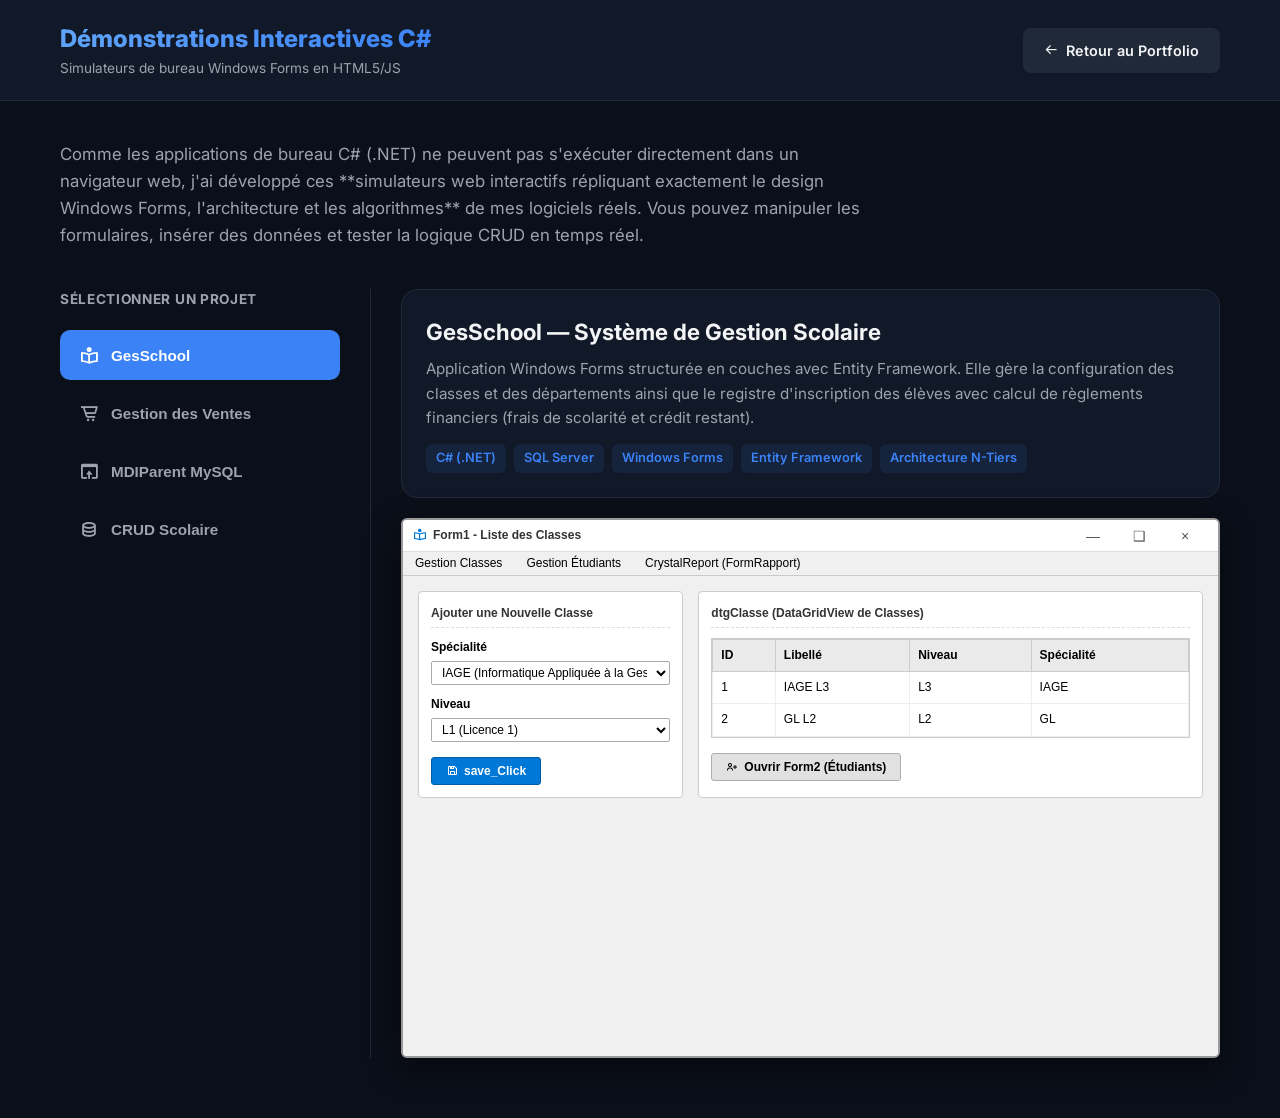
==== commit 93c35ae5: "Upgrade C# simulation to replicate exact forms and navigation structure of each project" ====
--- a/csharp_projects_demo.html
+++ b/csharp_projects_demo.html
@@ -651,6 +651,7 @@
                     <div class="winforms-menubar">
                         <span class="win-menu-item" onclick="toggleGesSchoolForm('classe')">Gestion Classes</span>
                         <span class="win-menu-item" onclick="toggleGesSchoolForm('etudiant')">Gestion Étudiants</span>
+                        <span class="win-menu-item" onclick="toggleGesSchoolForm('rapport')">CrystalReport (FormRapport)</span>
                     </div>
 
                     <!-- Client Area -->
@@ -785,6 +786,52 @@
                             </div>
                         </div>
 
+                        <!-- 3. FormRapport (CrystalReport) -->
+                        <div id="gesschool-rapport-panel" style="display: none;">
+                            <div class="win-panel">
+                                <div class="win-panel-title">FormRapport - Aperçu avant impression (CrystalReport Viewer)</div>
+                                <div style="background-color: #fff; border: 1px solid #aaa; padding: 20px; min-height: 300px; font-family: monospace;">
+                                    <h2 style="text-align: center; border-bottom: 2px solid #000; padding-bottom: 10px; margin-bottom: 20px;">RAPPORT ANNUEL DES INSCRIPTIONS - GESSCHOOL</h2>
+                                    <div style="display: flex; justify-content: space-between; margin-bottom: 15px;">
+                                        <span>Date de génération : 23/08/2026</span>
+                                        <span>Année Académique : 2025/2026</span>
+                                    </div>
+                                    <table style="width: 100%; border-collapse: collapse; margin-top: 20px;">
+                                        <thead>
+                                            <tr style="border-bottom: 1px solid #000;">
+                                                <th style="text-align: left;">Classe</th>
+                                                <th style="text-align: center;">Inscrits</th>
+                                                <th style="text-align: right;">Total Réglé (FCFA)</th>
+                                                <th style="text-align: right;">Crédits (FCFA)</th>
+                                            </tr>
+                                        </thead>
+                                        <tbody>
+                                            <tr>
+                                                <td>IAGE L3</td>
+                                                <td style="text-align: center;">1</td>
+                                                <td style="text-align: right;">600 000</td>
+                                                <td style="text-align: right;">200 000</td>
+                                            </tr>
+                                            <tr>
+                                                <td>GL L2</td>
+                                                <td style="text-align: center;">1</td>
+                                                <td style="text-align: right;">450 000</td>
+                                                <td style="text-align: right;">350 000</td>
+                                            </tr>
+                                        </tbody>
+                                    </table>
+                                    <div style="margin-top: 40px; text-align: right; font-weight: bold; border-top: 1px dashed #000; padding-top: 10px;">
+                                        Chiffre d'Affaires Scolaire Prévisionnel : 1 600 000 FCFA
+                                    </div>
+                                </div>
+                                <div style="margin-top: 15px;">
+                                    <button class="win-btn" onclick="alert('Lancement de l\'impression CrystalReport...')">
+                                        <i class='bx bx-printer'></i> Imprimer Rapport
+                                    </button>
+                                </div>
+                            </div>
+                        </div>
+
                     </div>
                 </div>
 
@@ -807,7 +854,7 @@
                     <div class="winforms-titlebar">
                         <div class="winforms-icon-title">
                             <i class='bx bx-cart-alt'></i>
-                            <span>FormSales - Terminal de Vente & Inventaire</span>
+                            <span>MainForm - Bureau Commercial de Gestion des Ventes</span>
                         </div>
                         <div class="winforms-controls">
                             <button class="win-ctrl-btn">—</button>
@@ -817,87 +864,227 @@
                     </div>
                     <div class="winforms-menubar">
                         <span class="win-menu-item">Fichier</span>
-                        <span class="win-menu-item">Stock</span>
-                        <span class="win-menu-item">Rapports</span>
+                        <span class="win-menu-item">Données</span>
                     </div>
 
-                    <!-- Client Area -->
-                    <div class="winforms-client">
-                        <!-- Alert Box -->
-                        <div id="msgbox-gestion_ventes" class="csharp-messagebox">
-                            <div class="cs-msg-title">Système de Ventes</div>
-                            <div class="cs-msg-body">
-                                <i class='bx bx-check-circle' style="color: #4caf50;"></i>
-                                <span id="msgbox-text-gestion_ventes">Facture générée !</span>
-                            </div>
-                            <div class="cs-msg-buttons">
-                                <button class="win-btn primary" onclick="closeMessageBox('gestion_ventes')">OK</button>
-                            </div>
+                    <!-- Client Area with Sidebar Navigation -->
+                    <div class="winforms-client" style="padding: 0; display: flex; min-height: 480px;">
+                        
+                        <!-- Left Navigation Panel simulating MainForm.cs buttons -->
+                        <div style="width: 140px; background-color: #e1e1e1; border-right: 1px solid #ccc; padding: 10px; display: flex; flex-direction: column; gap: 8px;">
+                            <button class="win-btn" style="width: 100%; justify-content: flex-start;" onclick="switchSalesPanel('dashboard')">
+                                <i class='bx bxs-dashboard'></i> Dashboard
+                            </button>
+                            <button class="win-btn" style="width: 100%; justify-content: flex-start;" onclick="switchSalesPanel('categorie')">
+                                <i class='bx bx-folder'></i> Catégories
+                            </button>
+                            <button class="win-btn" style="width: 100%; justify-content: flex-start;" onclick="switchSalesPanel('produit')">
+                                <i class='bx bx-laptop'></i> Produits
+                            </button>
+                            <button class="win-btn" style="width: 100%; justify-content: flex-start;" onclick="switchSalesPanel('vente')">
+                                <i class='bx bx-cart'></i> Ventes
+                            </button>
+                            <button class="win-btn" style="width: 100%; justify-content: flex-start;" onclick="switchSalesPanel('client')">
+                                <i class='bx bx-user'></i> Clients
+                            </button>
                         </div>
 
-                        <!-- KPI Dashboard -->
-                        <div class="kpi-container">
-                            <div class="kpi-card">
-                                <div>Chiffre d'Affaires</div>
-                                <div class="kpi-val" id="sales-total-ca">0 FCFA</div>
-                            </div>
-                            <div class="kpi-card">
-                                <div>Transactions</div>
-                                <div class="kpi-val" id="sales-count-tx">0</div>
-                            </div>
-                            <div class="kpi-card">
-                                <div>Niveau Stock (Total)</div>
-                                <div class="kpi-val" id="sales-stock-qty" style="color: #e65100;">120 pcs</div>
-                            </div>
+                        <!-- Right Panel Area simulating the UserControls -->
+                        <div style="flex: 1; padding: 15px; background-color: #f0f0f0;">
+                            
+                            <!-- Alert Box -->
+                            <div id="msgbox-gestion_ventes" class="csharp-messagebox">
+                                <div class="cs-msg-title">Système de Ventes</div>
+                                <div class="cs-msg-body">
+                                    <i class='bx bx-check-circle' style="color: #4caf50;"></i>
+                                    <span id="msgbox-text-gestion_ventes">Action enregistrée</span>
+                                </div>
+                                <div class="cs-msg-buttons">
+                                    <button class="win-btn primary" onclick="closeMessageBox('gestion_ventes')">OK</button>
+                                </div>
+                            </div>
+
+                            <!-- 1. DASHBOARD PANEL -->
+                            <div id="sales-panel-dashboard">
+                                <div class="win-panel-title">dashboard1 - Indicateurs Clés</div>
+                                <div class="kpi-container">
+                                    <div class="kpi-card">
+                                        <div>Chiffre d'Affaires</div>
+                                        <div class="kpi-val" id="sales-total-ca">0 FCFA</div>
+                                    </div>
+                                    <div class="kpi-card">
+                                        <div>Transactions</div>
+                                        <div class="kpi-val" id="sales-count-tx">0</div>
+                                    </div>
+                                    <div class="kpi-card">
+                                        <div>Niveau Stock (Total)</div>
+                                        <div class="kpi-val" id="sales-stock-qty" style="color: #e65100;">120 pcs</div>
+                                    </div>
+                                </div>
+                                <div class="win-panel" style="margin-top: 15px; text-align: center; padding: 40px 20px;">
+                                    <i class='bx bx-trending-up' style="font-size: 40px; color: var(--win-blue);"></i>
+                                    <p style="margin-top: 10px; font-weight: bold;">Performances Commerciales optimales.</p>
+                                    <p style="color: #666; font-size: 11px;">Rapport connecté en base de données locale.</p>
+                                </div>
+                            </div>
+
+                            <!-- 2. CATEGORIES PANEL -->
+                            <div id="sales-panel-categorie" style="display: none;">
+                                <div class="win-form-row">
+                                    <div class="win-panel" style="flex: 1;">
+                                        <div class="win-panel-title">Ajouter Catégorie</div>
+                                        <div style="margin-bottom: 10px;">
+                                            <label class="win-label">Nom Catégorie</label>
+                                            <input type="text" id="sales-cat-input" class="win-textbox" placeholder="ex: Accessoires">
+                                        </div>
+                                        <button class="win-btn primary" onclick="salesAddCategory()">Valider</button>
+                                    </div>
+                                    <div class="win-panel" style="flex: 1.5;">
+                                        <div class="win-panel-title">Liste des Catégories</div>
+                                        <div class="grid-container">
+                                            <table class="win-datagridview" id="sales-cat-grid">
+                                                <thead>
+                                                    <tr>
+                                                        <th>ID</th>
+                                                        <th>Libellé</th>
+                                                    </tr>
+                                                </thead>
+                                                <tbody>
+                                                    <tr><td>1</td><td>Ordinateurs</td></tr>
+                                                    <tr><td>2</td><td>Écrans</td></tr>
+                                                </tbody>
+                                            </table>
+                                        </div>
+                                    </div>
+                                </div>
+                            </div>
+
+                            <!-- 3. PRODUITS PANEL -->
+                            <div id="sales-panel-produit" style="display: none;">
+                                <div class="win-form-row">
+                                    <div class="win-panel" style="flex: 1;">
+                                        <div class="win-panel-title">Saisir Produit</div>
+                                        <div style="margin-bottom: 8px;">
+                                            <label class="win-label">Libellé</label>
+                                            <input type="text" id="sales-prod-name" class="win-textbox" placeholder="ex: Dell Latitude">
+                                        </div>
+                                        <div style="margin-bottom: 8px;">
+                                            <label class="win-label">Prix (FCFA)</label>
+                                            <input type="number" id="sales-prod-price" class="win-textbox" value="300000">
+                                        </div>
+                                        <div style="margin-bottom: 12px;">
+                                            <label class="win-label">Catégorie</label>
+                                            <select id="sales-prod-cat" class="win-combobox">
+                                                <option value="Ordinateurs">Ordinateurs</option>
+                                                <option value="Écrans">Écrans</option>
+                                            </select>
+                                        </div>
+                                        <button class="win-btn primary" onclick="salesAddProduct()">Ajouter Produit</button>
+                                    </div>
+                                    <div class="win-panel" style="flex: 1.5;">
+                                        <div class="win-panel-title">Liste des Produits (produit1)</div>
+                                        <div class="grid-container">
+                                            <table class="win-datagridview" id="sales-prod-grid">
+                                                <thead>
+                                                    <tr>
+                                                        <th>Produit</th>
+                                                        <th>Catégorie</th>
+                                                        <th>Prix U. (FCFA)</th>
+                                                    </tr>
+                                                </thead>
+                                                <tbody>
+                                                    <!-- Dyn -->
+                                                </tbody>
+                                            </table>
+                                        </div>
+                                    </div>
+                                </div>
+                            </div>
+
+                            <!-- 4. VENTES PANEL -->
+                            <div id="sales-panel-vente" style="display: none;">
+                                <div class="win-form-row">
+                                    <div class="win-panel" style="flex: 1;">
+                                        <div class="win-panel-title">vente1 - Facturation</div>
+                                        <div style="margin-bottom: 8px;">
+                                            <label class="win-label">Produit</label>
+                                            <select id="sale-prod" class="win-combobox" onchange="salesUpdateUnitPrice()">
+                                                <option value="Laptop HP">Laptop HP EliteBook</option>
+                                                <option value="Écran Dell">Écran Dell 24"</option>
+                                                <option value="Clavier USB">Clavier USB Logitech</option>
+                                            </select>
+                                        </div>
+                                        <div style="margin-bottom: 8px;">
+                                            <label class="win-label">Prix Unitaire (FCFA)</label>
+                                            <input type="text" id="sale-prix" class="win-textbox" readonly value="450000">
+                                        </div>
+                                        <div style="margin-bottom: 12px;">
+                                            <label class="win-label">Quantité</label>
+                                            <input type="number" id="sale-qte" class="win-textbox" value="1" min="1">
+                                        </div>
+                                        <button class="win-btn primary" onclick="salesProcessOrder()">
+                                            <i class='bx bx-receipt'></i> Enregistrer Vente
+                                        </button>
+                                    </div>
+                                    <div class="win-panel" style="flex: 1.5;">
+                                        <div class="win-panel-title">Journal des Ventes de la Journée</div>
+                                        <div class="grid-container">
+                                            <table class="win-datagridview" id="sales-grid">
+                                                <thead>
+                                                    <tr>
+                                                        <th>Numéro</th>
+                                                        <th>Produit</th>
+                                                        <th>Qte</th>
+                                                        <th>Prix U.</th>
+                                                        <th>Total (FCFA)</th>
+                                                    </tr>
+                                                </thead>
+                                                <tbody>
+                                                    <!-- Dyn -->
+                                                </tbody>
+                                            </table>
+                                        </div>
+                                    </div>
+                                </div>
+                            </div>
+
+                            <!-- 5. CLIENTS PANEL -->
+                            <div id="sales-panel-client" style="display: none;">
+                                <div class="win-form-row">
+                                    <div class="win-panel" style="flex: 1;">
+                                        <div class="win-panel-title">client1 - Fiche Client</div>
+                                        <div style="margin-bottom: 8px;">
+                                            <label class="win-label">Nom Complet</label>
+                                            <input type="text" id="sales-cli-name" class="win-textbox" placeholder="ex: Amadou Diop">
+                                        </div>
+                                        <div style="margin-bottom: 12px;">
+                                            <label class="win-label">Téléphone</label>
+                                            <input type="text" id="sales-cli-phone" class="win-textbox" placeholder="77 xxx xx xx">
+                                        </div>
+                                        <button class="win-btn primary" onclick="salesAddClient()">Enregistrer Client</button>
+                                    </div>
+                                    <div class="win-panel" style="flex: 1.5;">
+                                        <div class="win-panel-title">Registre Clientèle</div>
+                                        <div class="grid-container">
+                                            <table class="win-datagridview" id="sales-client-grid">
+                                                <thead>
+                                                    <tr>
+                                                        <th>ID</th>
+                                                        <th>Nom</th>
+                                                        <th>Téléphone</th>
+                                                    </tr>
+                                                </thead>
+                                                <tbody>
+                                                    <tr><td>1</td><td>Amadou Diop</td><td>77 555 12 34</td></tr>
+                                                    <tr><td>2</td><td>Awa Sow</td><td>78 123 45 67</td></tr>
+                                                </tbody>
+                                            </table>
+                                        </div>
+                                    </div>
+                                </div>
+                            </div>
+
                         </div>
-
-                        <div class="win-form-row">
-                            <!-- Form -->
-                            <div class="win-panel" style="flex: 1;">
-                                <div class="win-panel-title">Saisir une Vente</div>
-                                <div style="margin-bottom: 8px;">
-                                    <label class="win-label">Produit</label>
-                                    <select id="sale-prod" class="win-combobox" onchange="salesUpdateUnitPrice()">
-                                        <option value="Laptop HP">Laptop HP EliteBook</option>
-                                        <option value="Écran Dell">Écran Dell 24"</option>
-                                        <option value="Clavier USB">Clavier USB Logitech</option>
-                                    </select>
-                                </div>
-                                <div style="margin-bottom: 8px;">
-                                    <label class="win-label">Prix Unitaire (FCFA)</label>
-                                    <input type="text" id="sale-prix" class="win-textbox" readonly value="450000">
-                                </div>
-                                <div style="margin-bottom: 12px;">
-                                    <label class="win-label">Quantité</label>
-                                    <input type="number" id="sale-qte" class="win-textbox" value="1" min="1">
-                                </div>
-                                <button class="win-btn primary" onclick="salesProcessOrder()">
-                                    <i class='bx bx-receipt'></i> Enregistrer Vente
-                                </button>
-                            </div>
-
-                            <!-- Cart Grid -->
-                            <div class="win-panel" style="flex: 2;">
-                                <div class="win-panel-title">Journal des Ventes de la Journée</div>
-                                <div class="grid-container">
-                                    <table class="win-datagridview" id="sales-grid">
-                                        <thead>
-                                            <tr>
-                                                <th>Numéro</th>
-                                                <th>Produit</th>
-                                                <th>Qte</th>
-                                                <th>Prix U.</th>
-                                                <th>Total (FCFA)</th>
-                                            </tr>
-                                        </thead>
-                                        <tbody>
-                                            <!-- Dyn -->
-                                        </tbody>
-                                    </table>
-                                </div>
-                            </div>
-                        </div>
-
                     </div>
                 </div>
 
@@ -1017,7 +1204,7 @@
                     <div class="winforms-titlebar">
                         <div class="winforms-icon-title">
                             <i class='bx bx-data'></i>
-                            <span>FormCrud - Administration des Candidatures Élèves</span>
+                            <span id="crudscolaire-title">Form3 - Authentification</span>
                         </div>
                         <div class="winforms-controls">
                             <button class="win-ctrl-btn">—</button>
@@ -1025,9 +1212,12 @@
                             <button class="win-ctrl-btn close">&times;</button>
                         </div>
                     </div>
-                    <div class="winforms-menubar">
-                        <span class="win-menu-item">Action</span>
-                        <span class="win-menu-item">Base de Données</span>
+                    
+                    <!-- Top Menu Bar - hidden during login, visible when inside Form4 -->
+                    <div class="winforms-menubar" id="crud-menubar" style="display: none;">
+                        <span class="win-menu-item" onclick="openCrudSubForm('classe')">Gestion Classes (Form1)</span>
+                        <span class="win-menu-item" onclick="openCrudSubForm('etudiant')">Gestion Étudiants (Form2)</span>
+                        <span class="win-menu-item" onclick="resetCrudRedirection()">Déconnexion</span>
                     </div>
 
                     <!-- Client Area -->
@@ -1044,58 +1234,133 @@
                             </div>
                         </div>
 
-                        <div class="win-form-row">
-                            <div class="win-panel" style="flex: 1;">
-                                <div class="win-panel-title">Registre Étudiant</div>
-                                <input type="hidden" id="crud-id">
-                                <div style="margin-bottom: 8px;">
-                                    <label class="win-label">ID (Recherche)</label>
-                                    <input type="text" id="crud-id-show" class="win-textbox" readonly placeholder="Auto-ID">
-                                </div>
-                                <div style="margin-bottom: 8px;">
-                                    <label class="win-label">Nom</label>
-                                    <input type="text" id="crud-nom" class="win-textbox">
-                                </div>
-                                <div style="margin-bottom: 8px;">
-                                    <label class="win-label">Prénom</label>
-                                    <input type="text" id="crud-prenom" class="win-textbox">
-                                </div>
-                                <div style="margin-bottom: 12px;">
-                                    <label class="win-label">Classe</label>
-                                    <select id="crud-classe" class="win-combobox">
-                                        <option value="IAGE L3">IAGE L3</option>
-                                        <option value="GL L2">GL L2</option>
-                                        <option value="CD L1">CD L1</option>
-                                    </select>
-                                </div>
-                                <div style="display: flex; flex-wrap: wrap; gap: 6px;">
-                                    <button class="win-btn primary" onclick="crudCreate()">Ajouter</button>
-                                    <button class="win-btn" onclick="crudUpdate()">Modifier</button>
-                                    <button class="win-btn danger" onclick="crudDelete()">Supprimer</button>
-                                    <button class="win-btn" onclick="crudClear()">Effacer</button>
-                                </div>
-                            </div>
-
-                            <div class="win-panel" style="flex: 2;">
-                                <div class="win-panel-title">dataGridView1 (Détails des Étudiants)</div>
-                                <div class="grid-container">
-                                    <table class="win-datagridview" id="crud-grid">
-                                        <thead>
-                                            <tr>
-                                                <th>ID</th>
-                                                <th>Prénom</th>
-                                                <th>Nom</th>
-                                                <th>Classe</th>
-                                            </tr>
-                                        </thead>
-                                        <tbody>
-                                            <!-- Dyn -->
-                                        </tbody>
-                                    </table>
-                                </div>
-                                <p style="font-size: 10px; color: #666; margin-top: 10px; font-style: italic;">
-                                    * Cliquez sur une ligne du tableau pour charger les données dans le formulaire d'édition.
-                                </p>
+                        <!-- 1. Form3 - Simulated Login Screen -->
+                        <div id="crud-panel-login" style="max-width: 320px; margin: 60px auto; padding: 20px; background-color: #fff; border: 1px solid #ccc; border-radius: 4px;">
+                            <div class="win-panel-title" style="text-align: center; font-size: 13px;">Login Form</div>
+                            <div style="margin-bottom: 10px;">
+                                <label class="win-label">Nom d'utilisateur</label>
+                                <input type="text" id="crud-login-user" class="win-textbox" value="admin">
+                            </div>
+                            <div style="margin-bottom: 15px;">
+                                <label class="win-label">Mot de passe</label>
+                                <input type="password" id="crud-login-pass" class="win-textbox" value="admin">
+                            </div>
+                            <button class="win-btn primary" style="width: 100%; justify-content: center;" onclick="crudLoginProcess()">
+                                <i class='bx bx-log-in'></i> btnlogin_Click
+                            </button>
+                        </div>
+
+                        <!-- 2. Form4 - Main Navigation menu (redirection) -->
+                        <div id="crud-panel-menu" style="display: none; padding: 40px 20px; text-align: center;">
+                            <div class="win-panel" style="max-width: 480px; margin: 0 auto;">
+                                <div class="win-panel-title">Form4 - Menu Principal</div>
+                                <p style="color: #555; margin-bottom: 20px;">Connexion réussie ! Choisissez un formulaire à charger :</p>
+                                <div style="display: flex; justify-content: center; gap: 15px;">
+                                    <button class="win-btn" onclick="openCrudSubForm('classe')">
+                                        <i class='bx bx-category'></i> Ouvrir Form1 (Classes)
+                                    </button>
+                                    <button class="win-btn" onclick="openCrudSubForm('etudiant')">
+                                        <i class='bx bx-user-pin'></i> Ouvrir Form2 (Étudiants)
+                                    </button>
+                                </div>
+                            </div>
+                        </div>
+
+                        <!-- 3. Form1 - Classes Management -->
+                        <div id="crud-panel-classe" style="display: none;">
+                            <div class="win-form-row">
+                                <div class="win-panel" style="flex: 1;">
+                                    <div class="win-panel-title">Form1 - Enregistrer Classe</div>
+                                    <div style="margin-bottom: 8px;">
+                                        <label class="win-label">Niveau</label>
+                                        <select id="crud-c-niv" class="win-combobox">
+                                            <option value="L1">L1</option>
+                                            <option value="L2">L2</option>
+                                            <option value="L3">L3</option>
+                                        </select>
+                                    </div>
+                                    <div style="margin-bottom: 12px;">
+                                        <label class="win-label">Spécialité</label>
+                                        <select id="crud-c-spec" class="win-combobox">
+                                            <option value="IAGE">IAGE</option>
+                                            <option value="GL">GL</option>
+                                            <option value="CD">CD</option>
+                                        </select>
+                                    </div>
+                                    <button class="win-btn primary" onclick="crudAddClass()">btnenreg_Click</button>
+                                </div>
+                                <div class="win-panel" style="flex: 2;">
+                                    <div class="win-panel-title">dataGridView1 (Classes SQL Server)</div>
+                                    <div class="grid-container">
+                                        <table class="win-datagridview" id="crud-classe-grid">
+                                            <thead>
+                                                <tr>
+                                                    <th>ID</th>
+                                                    <th>Libellé</th>
+                                                    <th>Niveau</th>
+                                                    <th>Spécialité</th>
+                                                </tr>
+                                            </thead>
+                                            <tbody>
+                                                <tr><td>1</td><td>L3IAGE</td><td>L3</td><td>IAGE</td></tr>
+                                                <tr><td>2</td><td>L2GL</td><td>L2</td><td>GL</td></tr>
+                                            </tbody>
+                                        </table>
+                                    </div>
+                                </div>
+                            </div>
+                        </div>
+
+                        <!-- 4. Form2 - Students CRUD -->
+                        <div id="crud-panel-etudiant" style="display: none;">
+                            <div class="win-form-row">
+                                <div class="win-panel" style="flex: 1;">
+                                    <div class="win-panel-title">Form2 - Registre Étudiant</div>
+                                    <div style="margin-bottom: 8px;">
+                                        <label class="win-label">ID (Recherche)</label>
+                                        <input type="text" id="crud-id-show" class="win-textbox" readonly placeholder="Auto-ID">
+                                    </div>
+                                    <div style="margin-bottom: 8px;">
+                                        <label class="win-label">Nom</label>
+                                        <input type="text" id="crud-nom" class="win-textbox">
+                                    </div>
+                                    <div style="margin-bottom: 8px;">
+                                        <label class="win-label">Prénom</label>
+                                        <input type="text" id="crud-prenom" class="win-textbox">
+                                    </div>
+                                    <div style="margin-bottom: 12px;">
+                                        <label class="win-label">Classe</label>
+                                        <select id="crud-classe" class="win-combobox">
+                                            <option value="L3IAGE">L3IAGE</option>
+                                            <option value="L2GL">L2GL</option>
+                                        </select>
+                                    </div>
+                                    <div style="display: flex; flex-wrap: wrap; gap: 6px;">
+                                        <button class="win-btn primary" onclick="crudCreate()">Ajouter</button>
+                                        <button class="win-btn" onclick="crudUpdate()">Modifier</button>
+                                        <button class="win-btn danger" onclick="crudDelete()">Supprimer</button>
+                                        <button class="win-btn" onclick="crudClear()">Effacer</button>
+                                    </div>
+                                </div>
+
+                                <div class="win-panel" style="flex: 2;">
+                                    <div class="win-panel-title">dataGridView1 (Étudiants SQL Server)</div>
+                                    <div class="grid-container">
+                                        <table class="win-datagridview" id="crud-grid">
+                                            <thead>
+                                                <tr>
+                                                    <th>ID</th>
+                                                    <th>Prénom</th>
+                                                    <th>Nom</th>
+                                                    <th>Classe</th>
+                                                </tr>
+                                            </thead>
+                                            <tbody>
+                                                <!-- Dyn -->
+                                            </tbody>
+                                        </table>
+                                    </div>
+                                </div>
                             </div>
                         </div>
 
@@ -1120,35 +1385,35 @@
 
         // Toggle project sandboxes
         function switchProject(projectId) {
-            // Update active buttons
             const btns = document.querySelectorAll('.tab-btn');
             btns.forEach(btn => btn.classList.remove('active'));
             
-            // Map keys
             let key = '';
             if (projectId === 'ges_school') key = 'GesSchool';
             else if (projectId === 'gestion_ventes') key = 'Gestion des Ventes';
             else if (projectId === 'mdi_parent') key = 'MDIParent MySQL';
             else if (projectId === 'crud_scolaire') key = 'CRUD Scolaire';
 
-            // Find button based on text
             btns.forEach(btn => {
                 if (btn.textContent.includes(key)) {
                     btn.classList.add('active');
                 }
             });
 
-            // Hide/Show metadata
             const metas = document.querySelectorAll('.project-meta-info');
             metas.forEach(meta => meta.style.display = 'none');
             const targetMeta = document.getElementById(`meta-${projectId}`);
             if (targetMeta) targetMeta.style.display = 'block';
 
-            // Hide/Show sandbox containers
             const sandboxes = document.querySelectorAll('.winforms-container');
             sandboxes.forEach(sb => sb.classList.remove('active'));
             const targetSandbox = document.getElementById(`sandbox-${projectId}`);
             if (targetSandbox) targetSandbox.classList.add('active');
+
+            // Reset navigation if opening crud scolair
+            if (projectId === 'crud_scolaire') {
+                resetCrudRedirection();
+            }
         }
 
         // --- GLOBAL SIMULATORS DATA STATE ---
@@ -1162,35 +1427,34 @@
             { id: 2, prenom: "Khadija", nom: "Ndiaye", annescolaire: 2026, classe: "GL L2", reglement: 450000, credit: 350000 }
         ];
 
-        const salesProducts = {
-            "Laptop HP": 450000,
-            "Écran Dell": 150000,
-            "Clavier USB": 15000
-        };
+        const salesProducts = [
+            { label: "Laptop HP EliteBook", cat: "Ordinateurs", price: 450000 },
+            { label: "Écran Dell 24\"", cat: "Écrans", price: 150000 },
+            { label: "Clavier USB Logitech", cat: "Ordinateurs", price: 15000 }
+        ];
 
         const salesOrders = [
-            { id: 1, produit: "Laptop HP", qte: 1, prixU: 450000, total: 450000 },
-            { id: 2, produit: "Clavier USB", qte: 2, prixU: 15000, total: 30000 }
+            { id: 1, produit: "Laptop HP EliteBook", qte: 1, prixU: 450000, total: 450000 },
+            { id: 2, produit: "Clavier USB Logitech", qte: 2, prixU: 15000, total: 30000 }
         ];
 
         const crudStudents = [
-            { id: 1, prenom: "Moustapha", nom: "Sow", classe: "IAGE L3" },
-            { id: 2, prenom: "Fatou", nom: "Gaye", classe: "GL L2" }
+            { id: 1, prenom: "Moustapha", nom: "Sow", classe: "L3IAGE" },
+            { id: 2, prenom: "Fatou", nom: "Gaye", classe: "L2GL" }
         ];
 
         let selectedGsEtudiantId = null;
         let selectedCrudId = null;
 
-        // Initialize lists and grids
         function initSimulators() {
             renderGesSchoolClasses();
             renderGesSchoolEtudiants();
             renderSalesGrid();
+            renderSalesProducts();
             renderCrudGrid();
             salesUpdateUnitPrice();
         }
 
-        // --- C# MessageBox Helper ---
         function showMessageBox(projectId, text) {
             const msgbox = document.getElementById(`msgbox-${projectId}`);
             const textEl = document.getElementById(`msgbox-text-${projectId}`);
@@ -1209,21 +1473,26 @@
         function toggleGesSchoolForm(type) {
             const classePanel = document.getElementById('gesschool-classe-panel');
             const etudiantPanel = document.getElementById('gesschool-etudiant-panel');
+            const rapportPanel = document.getElementById('gesschool-rapport-panel');
             const title = document.getElementById('gesschool-title');
+
+            classePanel.style.display = 'none';
+            etudiantPanel.style.display = 'none';
+            rapportPanel.style.display = 'none';
 
             if (type === 'classe') {
                 classePanel.style.display = 'block';
-                etudiantPanel.style.display = 'none';
                 title.textContent = "Form1 - Liste des Classes";
-            } else {
-                classePanel.style.display = 'none';
+            } else if (type === 'etudiant') {
                 etudiantPanel.style.display = 'block';
                 title.textContent = "Form2 - Saisie des Étudiants";
                 populateGesSchoolClassesDropdown();
-            }
-        }
-
-        // Add default rows on launch
+            } else if (type === 'rapport') {
+                rapportPanel.style.display = 'block';
+                title.textContent = "FormRapport - Aperçu avant impression";
+            }
+        }
+
         function renderGesSchoolClasses() {
             const tbody = document.querySelector('#gs-classe-grid tbody');
             tbody.innerHTML = '';
@@ -1297,7 +1566,6 @@
             }
 
             if (selectedGsEtudiantId !== null) {
-                // Update
                 const etud = gsEtudiants.find(e => e.id === selectedGsEtudiantId);
                 if (etud) {
                     etud.nom = nom;
@@ -1310,13 +1578,11 @@
                 }
                 selectedGsEtudiantId = null;
             } else {
-                // Add
                 const id = gsEtudiants.length > 0 ? Math.max(...gsEtudiants.map(e => e.id)) + 1 : 1;
                 gsEtudiants.push({ id, prenom, nom, annescolaire: anne, classe, reglement: montant, credit });
                 showMessageBox('ges_school', "Étudiant enregistré avec Succès !");
             }
 
-            // Clear
             document.getElementById('gs-nom').value = '';
             document.getElementById('gs-prenom').value = '';
             renderGesSchoolEtudiants();
@@ -1339,11 +1605,21 @@
             }
         }
 
-        // --- GESTION DES VENTES LOGIC ---
+        // --- GESTION DES VENTES LOGIC (PANELS) ---
+        function switchSalesPanel(panelId) {
+            const panels = ['dashboard', 'categorie', 'produit', 'vente', 'client'];
+            panels.forEach(p => {
+                document.getElementById(`sales-panel-${p}`).style.display = 'none';
+            });
+            document.getElementById(`sales-panel-${panelId}`).style.display = 'block';
+        }
+
         function salesUpdateUnitPrice() {
-            const prod = document.getElementById('sale-prod').value;
-            const prix = salesProducts[prod];
-            document.getElementById('sale-prix').value = prix;
+            const prodLabel = document.getElementById('sale-prod').value;
+            const prod = salesProducts.find(p => p.label === prodLabel);
+            if (prod) {
+                document.getElementById('sale-prix').value = prod.price;
+            }
         }
 
         function renderSalesGrid() {
@@ -1360,24 +1636,95 @@
             document.getElementById('sales-total-ca').textContent = `${totalCA.toLocaleString()} FCFA`;
             document.getElementById('sales-count-tx').textContent = salesOrders.length;
             
-            // Decr inventory mockup
             const currentStock = 120 - salesOrders.reduce((acc, cur) => acc + cur.qte, 0);
             document.getElementById('sales-stock-qty').textContent = `${currentStock} pcs`;
         }
 
+        function renderSalesProducts() {
+            // Populate grid
+            const tbody = document.querySelector('#sales-prod-grid tbody');
+            tbody.innerHTML = '';
+            salesProducts.forEach(p => {
+                const tr = document.createElement('tr');
+                tr.innerHTML = `<td>${p.label}</td><td>${p.cat}</td><td>${p.price.toLocaleString()}</td>`;
+                tbody.appendChild(tr);
+            });
+
+            // Populate combo
+            const combo = document.getElementById('sale-prod');
+            combo.innerHTML = '';
+            salesProducts.forEach(p => {
+                const opt = document.createElement('option');
+                opt.value = p.label;
+                opt.textContent = p.label;
+                combo.appendChild(opt);
+            });
+        }
+
+        function salesAddCategory() {
+            const val = document.getElementById('sales-cat-input').value.trim();
+            if (!val) return;
+
+            const tbody = document.querySelector('#sales-cat-grid tbody');
+            const id = tbody.rows.length + 1;
+            const tr = document.createElement('tr');
+            tr.innerHTML = `<td>${id}</td><td>${val}</td>`;
+            tbody.appendChild(tr);
+
+            // Add to product category select
+            const opt = document.createElement('option');
+            opt.value = val;
+            opt.textContent = val;
+            document.getElementById('sales-prod-cat').appendChild(opt);
+
+            document.getElementById('sales-cat-input').value = '';
+            showMessageBox('gestion_ventes', "Catégorie ajoutée avec succès !");
+        }
+
+        function salesAddProduct() {
+            const name = document.getElementById('sales-prod-name').value.trim();
+            const price = parseInt(document.getElementById('sales-prod-price').value);
+            const cat = document.getElementById('sales-prod-cat').value;
+
+            if (!name) return;
+
+            salesProducts.push({ label: name, cat, price });
+            renderSalesProducts();
+
+            document.getElementById('sales-prod-name').value = '';
+            showMessageBox('gestion_ventes', "Produit enregistré avec succès !");
+        }
+
+        function salesAddClient() {
+            const name = document.getElementById('sales-cli-name').value.trim();
+            const phone = document.getElementById('sales-cli-phone').value.trim();
+
+            if (!name) return;
+
+            const tbody = document.querySelector('#sales-client-grid tbody');
+            const id = tbody.rows.length + 1;
+            const tr = document.createElement('tr');
+            tr.innerHTML = `<td>${id}</td><td>${name}</td><td>${phone}</td>`;
+            tbody.appendChild(tr);
+
+            document.getElementById('sales-cli-name').value = '';
+            document.getElementById('sales-cli-phone').value = '';
+            showMessageBox('gestion_ventes', "Client ajouté au fichier !");
+        }
+
         function salesProcessOrder() {
-            const prod = document.getElementById('sale-prod').value;
-            const prix = salesProducts[prod];
+            const prodLabel = document.getElementById('sale-prod').value;
+            const prod = salesProducts.find(p => p.label === prodLabel);
             const qte = parseInt(document.getElementById('sale-qte').value);
 
-            if (qte <= 0) {
+            if (!prod || qte <= 0) {
                 alert("Quantité invalide.");
                 return;
             }
 
             const id = salesOrders.length + 1;
-            const total = prix * qte;
-            salesOrders.push({ id, produit: prod, qte, prixU: prix, total });
+            const total = prod.price * qte;
+            salesOrders.push({ id, produit: prod.label, qte, prixU: prod.price, total });
 
             renderSalesGrid();
             showMessageBox('gestion_ventes', `Facture TX-${id} imprimée. Vente enregistrée !`);
@@ -1385,11 +1732,9 @@
 
         // --- MDI PARENT LOGIC ---
         function openMdiWindow(formId) {
-            // Reset description label
             const desc = document.querySelector('.mdi-desktop p');
             if (desc) desc.style.display = 'none';
 
-            // Show MDI child window
             const win = document.getElementById(formId);
             if (win) {
                 win.style.display = 'block';
@@ -1402,7 +1747,6 @@
             if (win) win.style.display = 'none';
         }
 
-        // Drag MDI Windows (Simulated drag)
         document.querySelectorAll('.mdi-child-window').forEach(win => {
             const titleBar = win.querySelector('.mdi-child-title');
             titleBar.addEventListener('mousedown', (e) => {
@@ -1411,7 +1755,6 @@
                     win.offsetTop - e.clientY
                 ];
                 
-                // Bring to front
                 const windows = document.querySelectorAll('.mdi-child-window');
                 windows.forEach(w => w.style.zIndex = 10);
                 win.style.zIndex = 20;
@@ -1431,7 +1774,65 @@
             });
         });
 
-        // --- CRUD SCOLAIRE LOGIC ---
+        // --- CRUD SCOLAIRE LOGIC (LOGIN & MENU DYNAMIC FLOW) ---
+        function resetCrudRedirection() {
+            document.getElementById('crud-panel-login').style.display = 'block';
+            document.getElementById('crud-panel-menu').style.display = 'none';
+            document.getElementById('crud-panel-classe').style.display = 'none';
+            document.getElementById('crud-panel-etudiant').style.display = 'none';
+            document.getElementById('crud-menubar').style.display = 'none';
+            document.getElementById('crudscolaire-title').textContent = "Form3 - Authentification";
+        }
+
+        function crudLoginProcess() {
+            const user = document.getElementById('crud-login-user').value;
+            const pass = document.getElementById('crud-login-pass').value;
+
+            if (user === 'admin' && pass === 'admin') {
+                document.getElementById('crud-panel-login').style.display = 'none';
+                document.getElementById('crud-panel-menu').style.display = 'block';
+                document.getElementById('crud-menubar').style.display = 'flex';
+                document.getElementById('crudscolaire-title').textContent = "Form4 - Menu Principal";
+                showMessageBox('crud_scolaire', "Login successfully !");
+            } else {
+                alert("Identifiants incorrects (admin / admin)");
+            }
+        }
+
+        function openCrudSubForm(type) {
+            document.getElementById('crud-panel-menu').style.display = 'none';
+            document.getElementById('crud-panel-classe').style.display = 'none';
+            document.getElementById('crud-panel-etudiant').style.display = 'none';
+
+            if (type === 'classe') {
+                document.getElementById('crud-panel-classe').style.display = 'block';
+                document.getElementById('crudscolaire-title').textContent = "Form1 - Gestion Classes";
+            } else if (type === 'etudiant') {
+                document.getElementById('crud-panel-etudiant').style.display = 'block';
+                document.getElementById('crudscolaire-title').textContent = "Form2 - Gestion Étudiants";
+            }
+        }
+
+        function crudAddClass() {
+            const niv = document.getElementById('crud-c-niv').value;
+            const spec = document.getElementById('crud-c-spec').value;
+            const libelle = niv + spec;
+
+            const tbody = document.querySelector('#crud-classe-grid tbody');
+            const id = tbody.rows.length + 1;
+            const tr = document.createElement('tr');
+            tr.innerHTML = `<td>${id}</td><td>${libelle}</td><td>${niv}</td><td>${spec}</td>`;
+            tbody.appendChild(tr);
+
+            // Add to student classes select
+            const opt = document.createElement('option');
+            opt.value = libelle;
+            opt.textContent = libelle;
+            document.getElementById('crud-classe').appendChild(opt);
+
+            showMessageBox('crud_scolaire', "Ajout de la classe réussi !");
+        }
+
         function renderCrudGrid() {
             const tbody = document.querySelector('#crud-grid tbody');
             tbody.innerHTML = '';
@@ -1474,7 +1875,6 @@
             showMessageBox('crud_scolaire', "Ajout réussi dans la base de données SQL Server.");
         }
 
-        // Modify action
         function crudUpdate() {
             if (selectedCrudId === null) {
                 alert("Sélectionnez d'abord un étudiant dans la grille.");
@@ -1496,7 +1896,6 @@
             }
         }
 
-        // Delete action
         function crudDelete() {
             if (selectedCrudId === null) {
                 alert("Sélectionnez d'abord un étudiant dans la grille.");
@@ -1514,7 +1913,6 @@
             }
         }
 
-        // Clear action
         function crudClear() {
             selectedCrudId = null;
             document.getElementById('crud-id-show').value = '';
